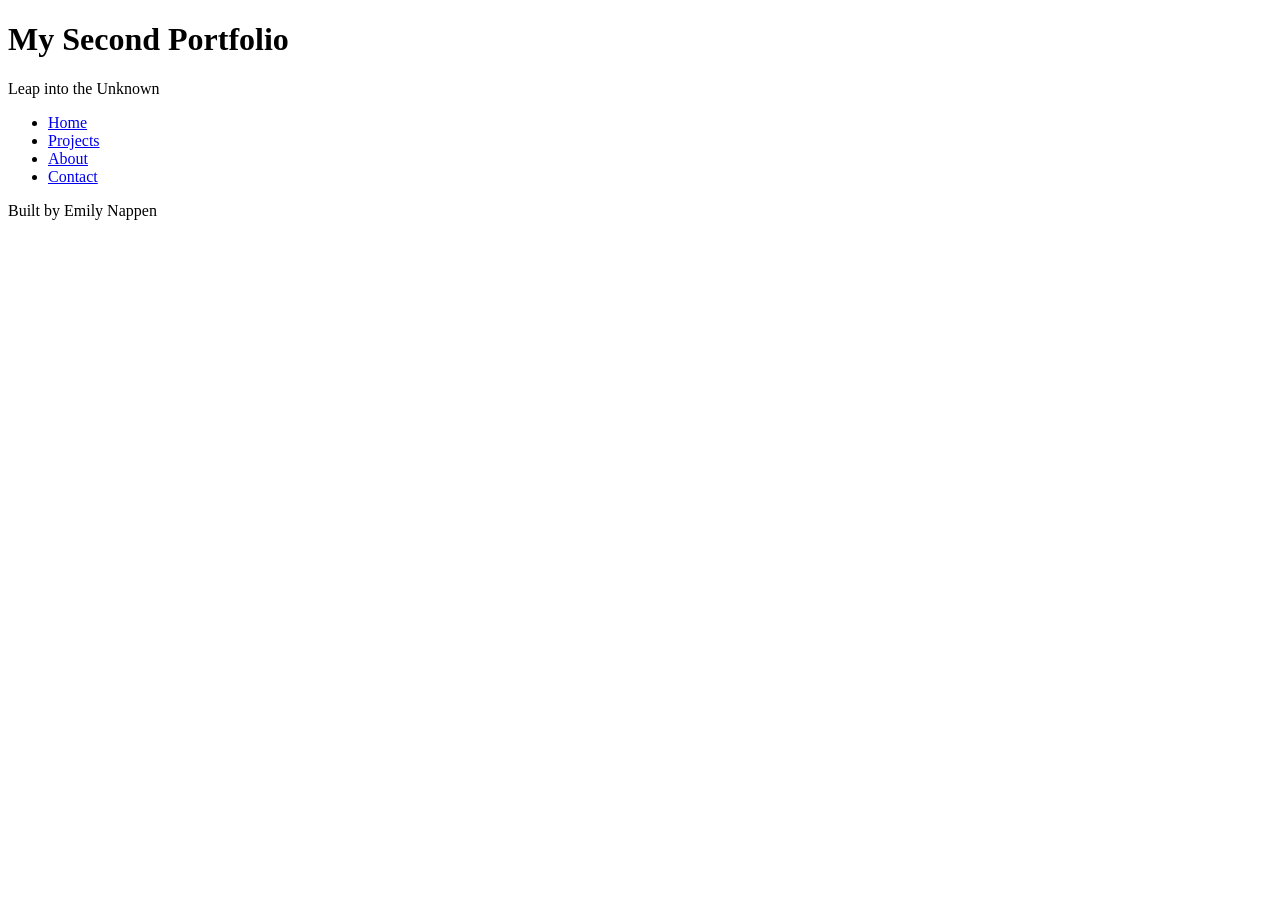
==== index.html @ 79754062 "HTML basics All the content necessary for the code-along" ====
<!DOCTYPE html>
<html lang="en">
<head>
    <meta charset="UTF-8">
    <meta name="viewport" content="width=device-width, initial-scale=1.0">
    <link rel="stylesheet" href="styles.css" type="text/css">
    <title>Emily Nappen</title>
</head>
<body>
    <header>
        <h1>My Second Portfolio</h1>
        <p>Leap into the Unknown</p>
    </header>
    <nav>
        <ul>
            <li><a href="index.html">Home</a></li>
            <li><a href="projects.html">Projects</a></li>
            <li><a href="about.html">About</a></li>
            <li><a href="contact.html">Contact</a></li>
        </ul>
    </nav>
    <main>

    </main>
    <footer>
        <p>Built by Emily Nappen</p>
    </footer>
</body>
</html>
---- styles.css ----
/* CSS written by Emily Nappen */



/* Global Styles (MOBILE FIRST) */
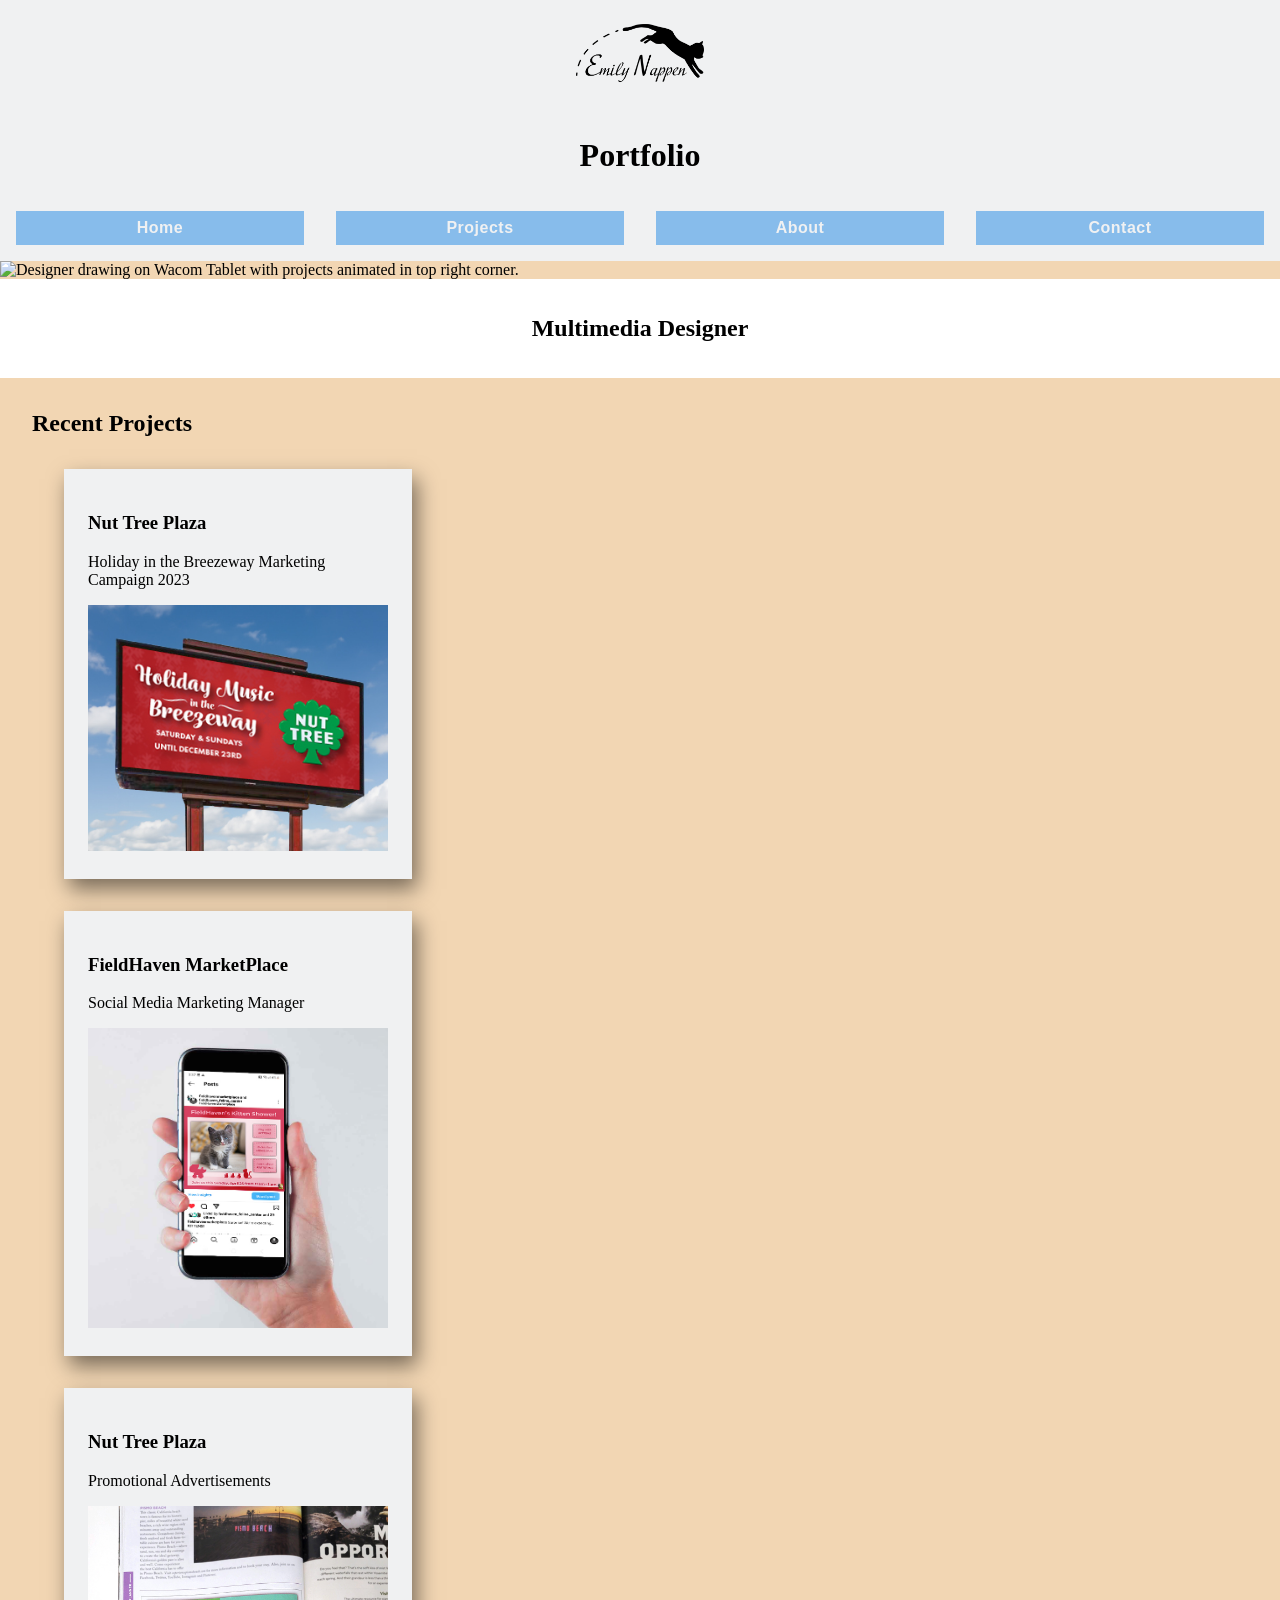
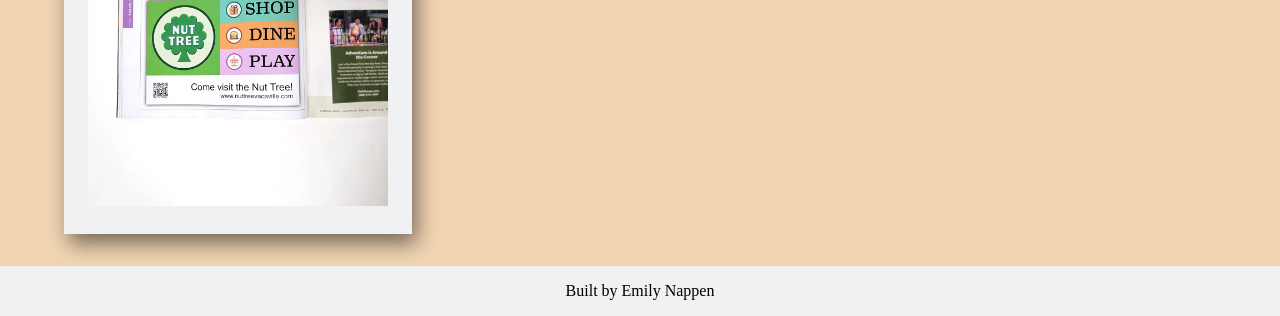
==== commit 5f3cf832: "Images, basic layout, and basic CSS added Thumbnail images were added. HTML for layout structure was" ====
--- a/index.html
+++ b/index.html
@@ -8,8 +8,8 @@
 </head>
 <body>
     <header>
-        <h1>My Second Portfolio</h1>
-        <p>Leap into the Unknown</p>
+        <img src="images/Nappen_Logo_RGB.png" alt="Emily Nappen Logo with cat jumping over name." id="logo">
+        <h1>Portfolio</h1>
     </header>
     <nav>
         <ul>
@@ -20,7 +20,36 @@
         </ul>
     </nav>
     <main>
-
+        <div id="banner-container">
+            <img src="images/Portfolio_Rotating.gif" 
+            alt="Designer drawing on Wacom Tablet with projects animated in top right corner." 
+            id="banner">
+            <section id="banner-text">    
+             <h2>Multimedia Designer</h2>
+            </section>
+        </div>
+        <div class="card-row">
+            <section>
+                <h2>Recent Projects</h2>
+                <section>
+                    <div class="card">
+                        <h3 id="card-row-heading">Nut Tree Plaza</h3>
+                        <p>Holiday in the Breezeway Marketing Campaign 2023</p>
+                        <img src="images/Nut-Tree-Plaza-Thumbnail.jpg" alt="A thumbnail for Nut Tree Plaza projects, featuring a billboard for their Holiday in the Breezeway annual event.">
+                    </div>
+                    <div class="card">
+                        <h3 id="card-row-heading">FieldHaven MarketPlace</h3>
+                        <p>Social Media Marketing Manager</p>
+                        <img src="images/FieldHaven-MarketPlace-Thumbnail.jpg" alt="A thumbnail image for FieldHaven MarketPlace projects, featuring a social media ad for a Kitten Shower Event.">
+                    </div>
+                    <div class="card">
+                        <h3 id="card-row-heading">Nut Tree Plaza</h3>
+                        <p>Promotional Advertisements</p>
+                        <img src="images/Nut Tree Promo Ad.jpg" alt="A close up image of a promotional ad in Sactown Magazine for Nut Tree Plaza.">
+                    </div>
+                </section>
+            </section>
+        </div>
     </main>
     <footer>
         <p>Built by Emily Nappen</p>
--- a/styles.css
+++ b/styles.css
@@ -1,6 +1,87 @@
-/* CSS written by Emily Nappen */
+/* CSS by Emily Nappen */
 
+/* --- Color Palette --- 
 
+    White: #F0F1F2
+    Black: #0D0D0D
+    Light Sky Blue: #96bcd3
+    Sky Blue: #9BCAF2
+    Warm Tan: #F2D6B3
 
-/* Global Styles (MOBILE FIRST) */
+*/
 
+/* Global Styles (base) MOBILE FIRST */
+body {
+    background-color: #F0F1F2;
+    display: grid;
+    grid-template-columns: 1fr;
+    margin: 0;
+}
+
+header, nav, footer {
+    text-align: center;
+}
+
+nav ul {
+    list-style: none;
+    margin: 0;
+    padding: 0;
+    display: flex;
+}
+nav ul li {
+    margin: 1rem;
+    font-family: "Gill Sans", "Gill Sans MT", Calibri, "Trebuchet MS", sans-serif;
+    letter-spacing: 0.5px;
+    flex: 1;
+    text-align: center;
+}
+nav a {
+    text-decoration: none;
+    color:#F0F1F2;
+    font-weight: bold;
+    background-color: #87bceb;
+    padding: 0.5rem;
+    display: block;
+}
+
+main {
+    background-color: #F2D6B3;
+}
+
+h1 {
+    font-size: 2rem;
+}
+
+#logo {
+    padding: 0.5rem;
+    max-width: 8rem;
+    margin: 1rem;
+}
+
+#banner {
+    max-width: 100%;
+    height: auto;
+    display: block; 
+}
+#banner-text {
+    text-align: center;
+    justify-content: center;
+    background-color: white;
+    padding: 1rem;
+}
+
+.card-row {
+    margin: 2rem;
+}
+.card {
+    flex: 1 1 300px;
+    padding: 1.5rem;
+    max-width: 300px;
+    box-shadow: 5px 10px 20px rgba(0, 0, 0, 0.5);
+    margin: 2rem;
+    background-color: #F0F1F2;
+}
+.card img {
+    width: 300px; 
+    object-position: center;
+}
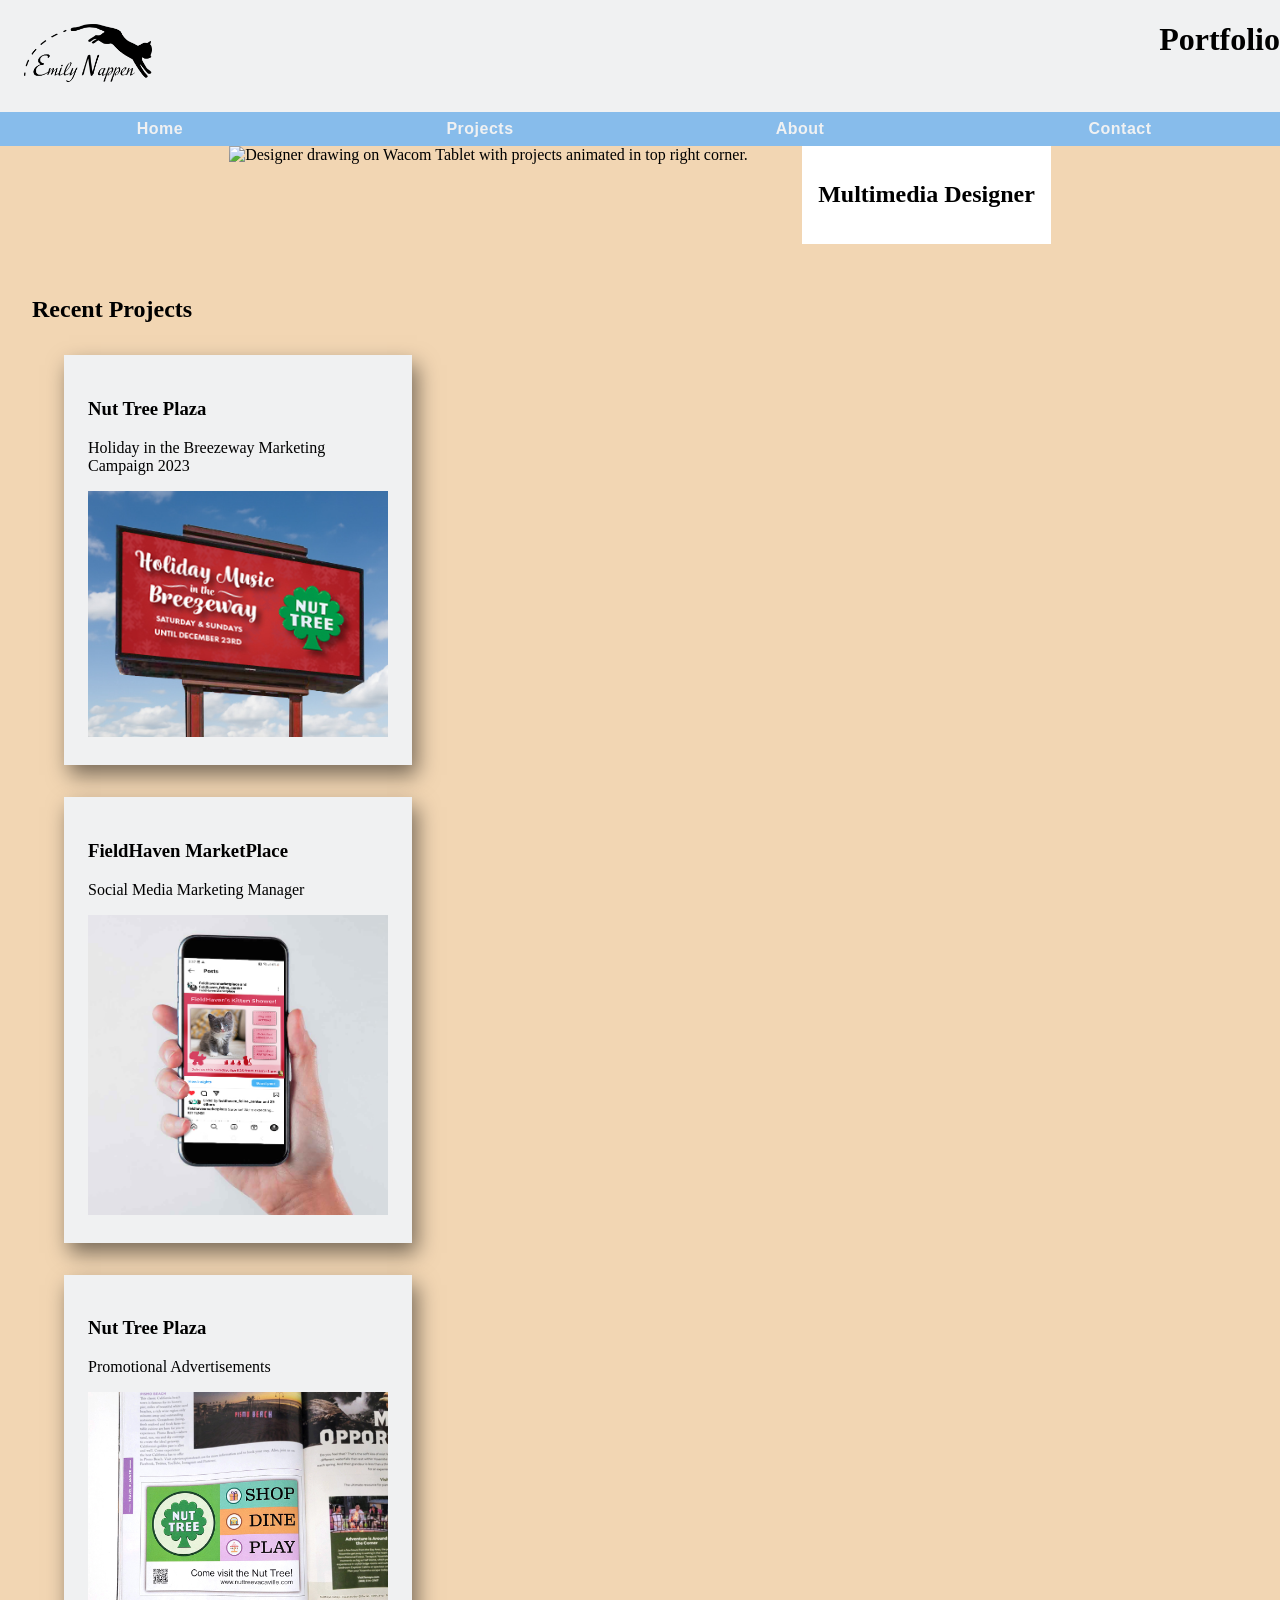
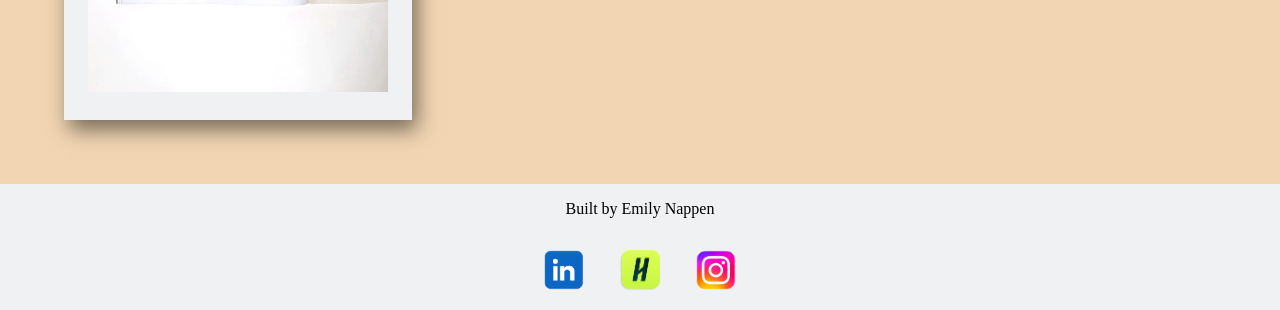
==== commit 662382c7: "About Me, Contact, and Footer Updated Content was added to about me and contact pages. Footer was up" ====
--- a/index.html
+++ b/index.html
@@ -33,19 +33,19 @@
                 <h2>Recent Projects</h2>
                 <section>
                     <div class="card">
-                        <h3 id="card-row-heading">Nut Tree Plaza</h3>
+                        <h3>Nut Tree Plaza</h3>
                         <p>Holiday in the Breezeway Marketing Campaign 2023</p>
                         <img src="images/Nut-Tree-Plaza-Thumbnail.jpg" alt="A thumbnail for Nut Tree Plaza projects, featuring a billboard for their Holiday in the Breezeway annual event.">
                     </div>
                     <div class="card">
-                        <h3 id="card-row-heading">FieldHaven MarketPlace</h3>
+                        <h3>FieldHaven MarketPlace</h3>
                         <p>Social Media Marketing Manager</p>
                         <img src="images/FieldHaven-MarketPlace-Thumbnail.jpg" alt="A thumbnail image for FieldHaven MarketPlace projects, featuring a social media ad for a Kitten Shower Event.">
                     </div>
                     <div class="card">
-                        <h3 id="card-row-heading">Nut Tree Plaza</h3>
+                        <h3>Nut Tree Plaza</h3>
                         <p>Promotional Advertisements</p>
-                        <img src="images/Nut Tree Promo Ad.jpg" alt="A close up image of a promotional ad in Sactown Magazine for Nut Tree Plaza.">
+                        <img src="images/Nut-Tree-Promo-Ad.jpg" alt="A close up image of a promotional ad in Sactown Magazine for Nut Tree Plaza.">
                     </div>
                 </section>
             </section>
@@ -53,6 +53,11 @@
     </main>
     <footer>
         <p>Built by Emily Nappen</p>
+        <div id="social-media">
+            <a href="https://www.linkedin.com/in/emilynappen/"><img src="images/Linkedin_logo.png" alt="LinkedIn Logo"></a>
+            <a href="https://asu.joinhandshake.com/profiles/enappen"><img src="images/Handshake_Logo.png" alt="Handshake Logo"></a>
+            <a href="https://www.instagram.com/emi4design/"><img src="images/Instagram_Logo.png" alt="Instagram Logo"></a>
+        </div>
     </footer>
 </body>
 </html>
--- a/styles.css
+++ b/styles.css
@@ -22,6 +22,30 @@
     text-align: center;
 }
 
+/* Header */
+header {
+    display: flex;
+    justify-content: space-between;
+}
+#logo {
+    padding: 0.5rem;
+    max-width: 8rem;
+    margin: 1rem;
+}
+
+
+/* Main Elements*/
+main {
+    background-color: #F2D6B3;
+}
+
+h1 {
+    font-size: 2rem;
+}
+
+
+
+/* --- Navigation --- */
 nav ul {
     list-style: none;
     margin: 0;
@@ -29,7 +53,7 @@
     display: flex;
 }
 nav ul li {
-    margin: 1rem;
+    justify-content: space-between;
     font-family: "Gill Sans", "Gill Sans MT", Calibri, "Trebuchet MS", sans-serif;
     letter-spacing: 0.5px;
     flex: 1;
@@ -44,22 +68,21 @@
     display: block;
 }
 
-main {
-    background-color: #F2D6B3;
+#social-media img {
+    max-width: 40px;
+    padding: 1rem;
 }
 
-h1 {
-    font-size: 2rem;
+.social-feature {
+    max-width: 55px;
+    padding: 1rem;
 }
 
-#logo {
-    padding: 0.5rem;
-    max-width: 8rem;
-    margin: 1rem;
-}
 
+/* --- Banner --- */
 #banner {
-    max-width: 100%;
+    width: 100%;
+    max-width: 573px;
     height: auto;
     display: block; 
 }
@@ -70,6 +93,7 @@
     padding: 1rem;
 }
 
+/* --- Card Row --- */
 .card-row {
     margin: 2rem;
 }
@@ -84,4 +108,35 @@
 .card img {
     width: 300px; 
     object-position: center;
+}
+
+/* About Me */
+#about-me {
+    padding: 2rem;
+}
+#self {
+    max-width: 300px;
+}
+
+/* Contact */
+#social-feature {
+    max-width: 55px;
+}
+
+@media screen and (min-width: 1000px) {
+
+    .card-row {
+        display: flex;
+        flex-wrap: wrap;
+    }
+
+    #banner-container {
+        display: flex;
+        justify-content: center;
+    }
+    #banner-text {
+        text-align: center;
+        justify-content: center;
+    }
+
 }
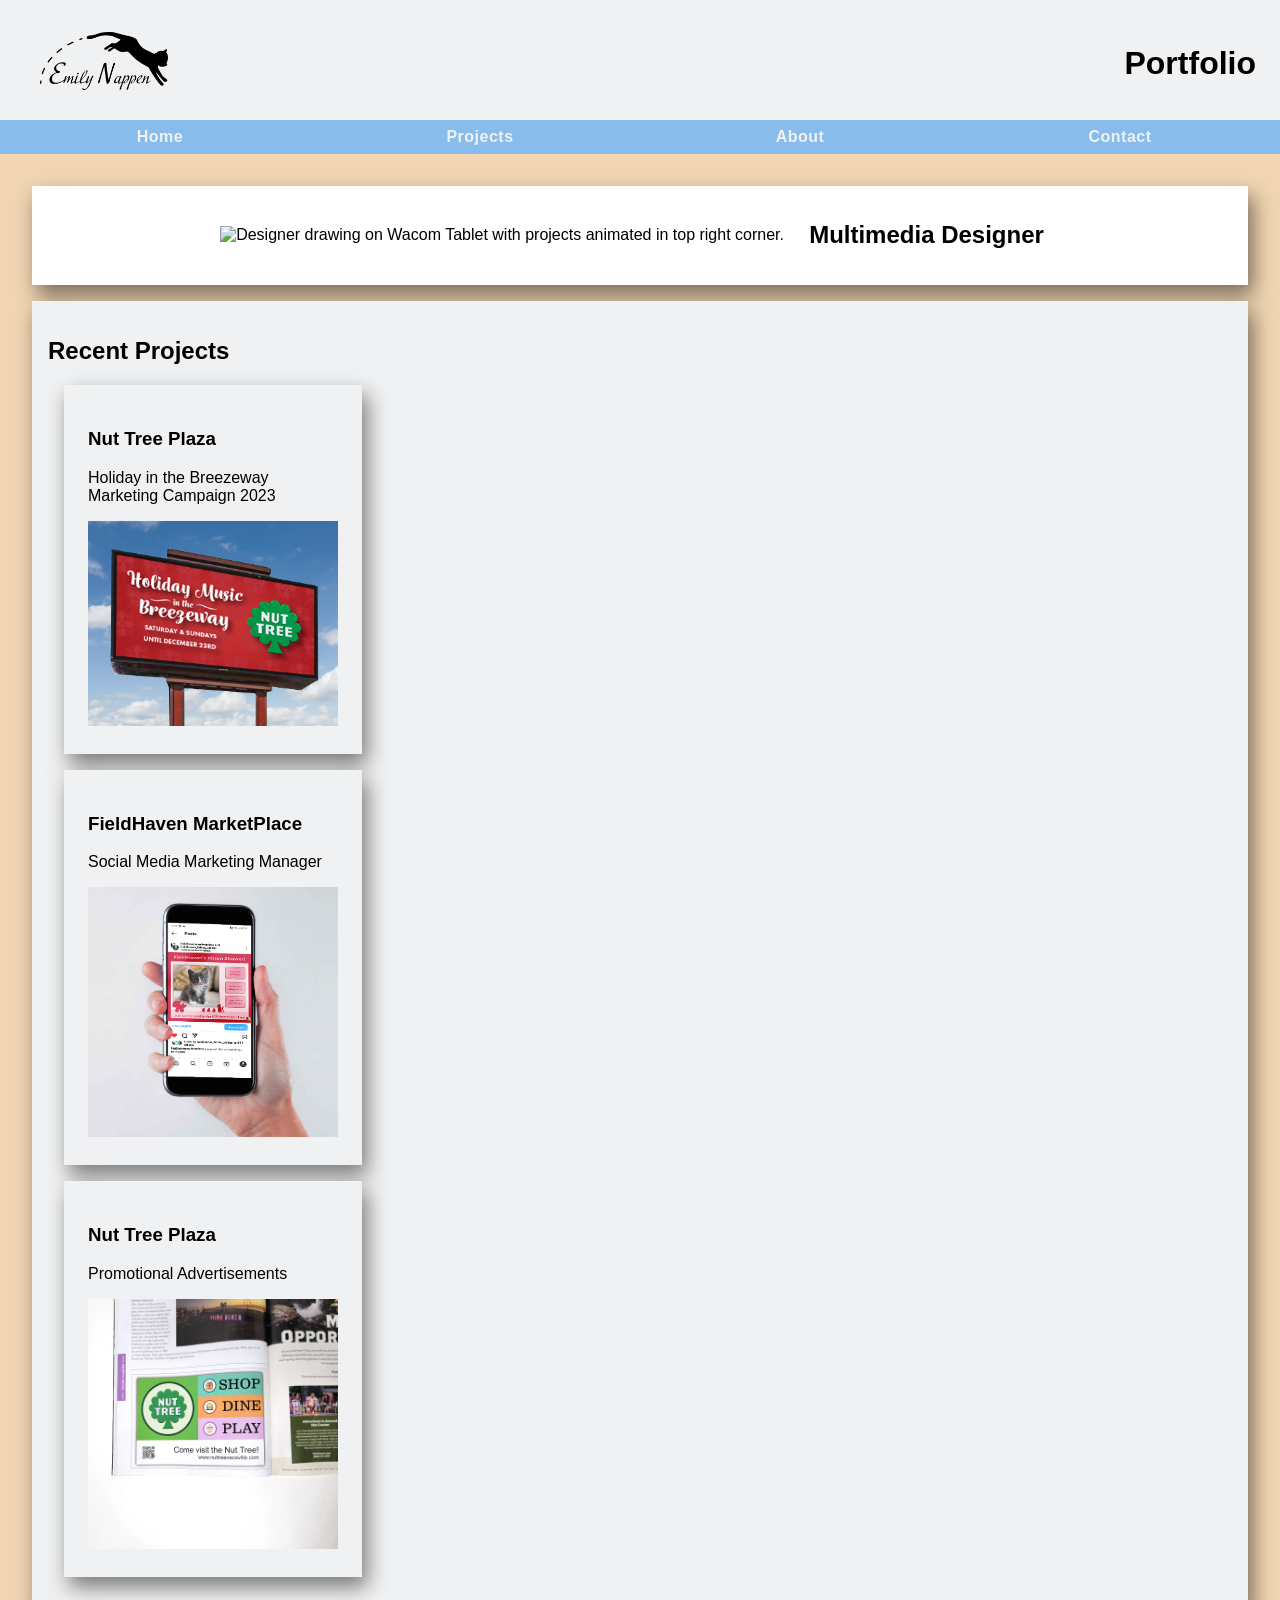
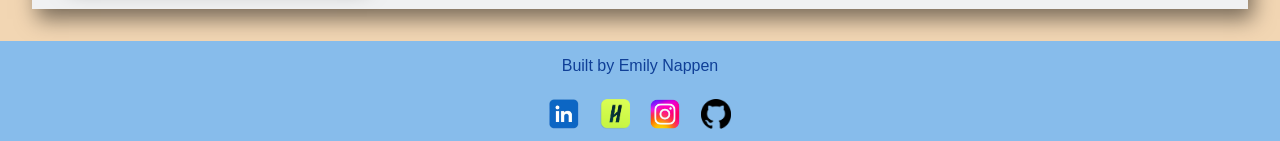
==== commit f54ad75a: "Case Studies Case Study pages were updated and formatted for mobile." ====
--- a/index.html
+++ b/index.html
@@ -32,31 +32,38 @@
             <section>
                 <h2>Recent Projects</h2>
                 <section>
-                    <div class="card">
-                        <h3>Nut Tree Plaza</h3>
-                        <p>Holiday in the Breezeway Marketing Campaign 2023</p>
-                        <img src="images/Nut-Tree-Plaza-Thumbnail.jpg" alt="A thumbnail for Nut Tree Plaza projects, featuring a billboard for their Holiday in the Breezeway annual event.">
-                    </div>
-                    <div class="card">
-                        <h3>FieldHaven MarketPlace</h3>
-                        <p>Social Media Marketing Manager</p>
-                        <img src="images/FieldHaven-MarketPlace-Thumbnail.jpg" alt="A thumbnail image for FieldHaven MarketPlace projects, featuring a social media ad for a Kitten Shower Event.">
-                    </div>
-                    <div class="card">
-                        <h3>Nut Tree Plaza</h3>
-                        <p>Promotional Advertisements</p>
-                        <img src="images/Nut-Tree-Promo-Ad.jpg" alt="A close up image of a promotional ad in Sactown Magazine for Nut Tree Plaza.">
-                    </div>
+                    <a href="NutTree-HitB.html">
+                        <div class="card">
+                            <h3>Nut Tree Plaza</h3>
+                            <p>Holiday in the Breezeway Marketing Campaign 2023</p>
+                            <img src="images/Nut-Tree-Plaza-Thumbnail.jpg" alt="A thumbnail for Nut Tree Plaza projects, featuring a billboard for their Holiday in the Breezeway annual event.">
+                        </div>
+                    </a>   
+                    <a href="Fieldhaven.html"> 
+                        <div class="card">
+                            <h3>FieldHaven MarketPlace</h3>
+                            <p>Social Media Marketing Manager</p>
+                            <img src="images/FieldHaven-MarketPlace-Thumbnail.jpg" alt="A thumbnail image for FieldHaven MarketPlace projects, featuring a social media ad for a Kitten Shower Event.">
+                        </div>
+                    </a>  
+                    <a href="NutTree-Promo.html">
+                        <div class="card">
+                            <h3>Nut Tree Plaza</h3>
+                            <p>Promotional Advertisements</p>
+                            <img src="images/Nut-Tree-Promo-Ad.jpg" alt="A close up image of a promotional ad in Sactown Magazine for Nut Tree Plaza.">
+                        </div>
+                    </a>
                 </section>
             </section>
         </div>
     </main>
     <footer>
         <p>Built by Emily Nappen</p>
-        <div id="social-media">
-            <a href="https://www.linkedin.com/in/emilynappen/"><img src="images/Linkedin_logo.png" alt="LinkedIn Logo"></a>
-            <a href="https://asu.joinhandshake.com/profiles/enappen"><img src="images/Handshake_Logo.png" alt="Handshake Logo"></a>
-            <a href="https://www.instagram.com/emi4design/"><img src="images/Instagram_Logo.png" alt="Instagram Logo"></a>
+        <div class="social-media">
+            <a href="https://www.linkedin.com/in/emilynappen/"><img src="images/Sm-Logos/Linkedin_logo.png" alt="LinkedIn Logo"></a>
+            <a href="https://asu.joinhandshake.com/profiles/enappen"><img src="images/Sm-Logos/Handshake_Logo.png" alt="Handshake Logo"></a>
+            <a href="https://www.instagram.com/emi4design/"><img src="images/Sm-Logos/Instagram_Logo.png" alt="Instagram Logo"></a>
+            <a href="https://github.com/enappen"><img src="images/Sm-Logos/GitHub_Logo.png" alt="GitHub Logo"></a>
         </div>
     </footer>
 </body>
--- a/styles.css
+++ b/styles.css
@@ -5,7 +5,7 @@
     White: #F0F1F2
     Black: #0D0D0D
     Light Sky Blue: #96bcd3
-    Sky Blue: #9BCAF2
+    Sky Blue: #87bceb
     Warm Tan: #F2D6B3
 
 */
@@ -16,6 +16,7 @@
     display: grid;
     grid-template-columns: 1fr;
     margin: 0;
+    font-family: 'Gill Sans', 'Gill Sans MT', Calibri, 'Trebuchet MS', sans-serif;
 }
 
 header, nav, footer {
@@ -26,6 +27,10 @@
 header {
     display: flex;
     justify-content: space-between;
+    padding-top: 0.5rem;
+    align-items: center;
+    margin-right: 1.5rem;
+    margin-left: 1rem;
 }
 #logo {
     padding: 0.5rem;
@@ -37,6 +42,10 @@
 /* Main Elements*/
 main {
     background-color: #F2D6B3;
+    padding: 1rem;
+}
+#HitB-main {
+    padding: 1rem;
 }
 
 h1 {
@@ -51,10 +60,10 @@
     margin: 0;
     padding: 0;
     display: flex;
+    background-color: #87bceb;    
 }
 nav ul li {
     justify-content: space-between;
-    font-family: "Gill Sans", "Gill Sans MT", Calibri, "Trebuchet MS", sans-serif;
     letter-spacing: 0.5px;
     flex: 1;
     text-align: center;
@@ -67,19 +76,36 @@
     padding: 0.5rem;
     display: block;
 }
-
-#social-media img {
-    max-width: 40px;
-    padding: 1rem;
-}
-
+nav a:hover {
+    background-color: #F0F1F2;
+    color: #87bceb;
+    border: 2px solid #87bceb;
+}
+
+/* Footer Elements */
+.social-media img {
+    max-width: 30px;
+    padding: 0.5rem;
+}
+footer {
+    background-color: #87bceb;
+    color: rgb(15, 63, 151);
+    font-weight: 500;
+}
+
+/* Contact Elements */
 .social-feature {
     max-width: 55px;
     padding: 1rem;
 }
 
-
 /* --- Banner --- */
+#banner-container {
+    align-items: center;
+    background-color: white;
+    box-shadow: 5px 10px 20px rgba(0, 0, 0, 0.5);
+    margin: 1rem;
+}
 #banner {
     width: 100%;
     max-width: 573px;
@@ -89,38 +115,134 @@
 #banner-text {
     text-align: center;
     justify-content: center;
-    background-color: white;
     padding: 1rem;
 }
 
 /* --- Card Row --- */
 .card-row {
-    margin: 2rem;
+    margin: 1rem;
+    background-color: #F0F1F2;
+    padding: 1rem;   
+    box-shadow: 5px 10px 20px rgba(0, 0, 0, 0.5);
 }
 .card {
     flex: 1 1 300px;
     padding: 1.5rem;
-    max-width: 300px;
-    box-shadow: 5px 10px 20px rgba(0, 0, 0, 0.5);
-    margin: 2rem;
+    max-width: 250px;
+    box-shadow: 5px 10px 20px rgba(0, 0, 0, 0.5);
+    margin: 1rem;
     background-color: #F0F1F2;
 }
 .card img {
-    width: 300px; 
+    width: 250px; 
     object-position: center;
+}
+.card-row a {
+    text-decoration: none;
+    color: black;
+}
+.card:hover {
+    box-shadow: 5px 10px 20px #87bceb;
 }
 
 /* About Me */
 #about-me {
     padding: 2rem;
+    box-shadow: 5px 10px 20px rgba(0, 0, 0, 0.5);
+    background-color: #F0F1F2;
 }
 #self {
     max-width: 300px;
 }
 
 /* Contact */
+#Contact {
+    background-color: #F0F1F2;
+    padding: 1rem;
+}
 #social-feature {
     max-width: 55px;
+}
+
+/* Holiday in the Breezeway Project */
+#HitB-packages, .Promo {
+    display: flex;
+    flex-wrap: wrap;
+    gap: 1rem;
+    padding: 2rem;
+    box-sizing: border-box;
+}
+#HitB-packages img {
+    flex: 1 1 300px;
+    max-width: 400px;
+    width: 100%;
+    height: auto;
+}
+#staged-content {
+    display: grid;
+}
+#staged-content img {
+    max-width: 340px;
+    width: 100%;
+    height: auto; 
+}
+
+/*  */
+.Promo-Concepts {
+    flex: 1 1 150px;
+    max-width: 300px;
+    width: 100%;
+    height: auto;
+}
+
+/* Project Case Study Page Format */
+.project-page {
+    background-color: #F0F1F2;
+    box-shadow: 5px 10px 20px rgba(0, 0, 0, 0.5);
+    padding: 2rem;
+    max-width: 100%;
+}
+.project-page img {
+    max-width: 100%;
+}
+.project-page section {
+    margin: 1rem;
+}
+
+/* FieldHaven */
+#sm-strategy, #sm-results {
+    max-width: 700px;
+    width: 100%;
+    height: auto;
+}
+
+/* SCAC Art Radio Logo */
+#SCAC-concepts {
+    max-width: 500px;
+    width: 100%;
+    height: auto;  
+}
+
+/* At Height Images */
+#AHI-brainstorming{
+    max-width: 600px;
+    width: 100%;
+    height: auto;
+}
+#AHI-branding {
+    display: flex;
+    flex-wrap: wrap;
+    margin-bottom: 1rem;
+}
+#AHI-branding img {
+    flex: 0 0 50%;
+    max-width: 300px;
+    height: auto;
+}
+#AHI-brandguide1 {
+    max-width: 600px;
+    width: 100%;
+    height: auto;
 }
 
 @media screen and (min-width: 1000px) {
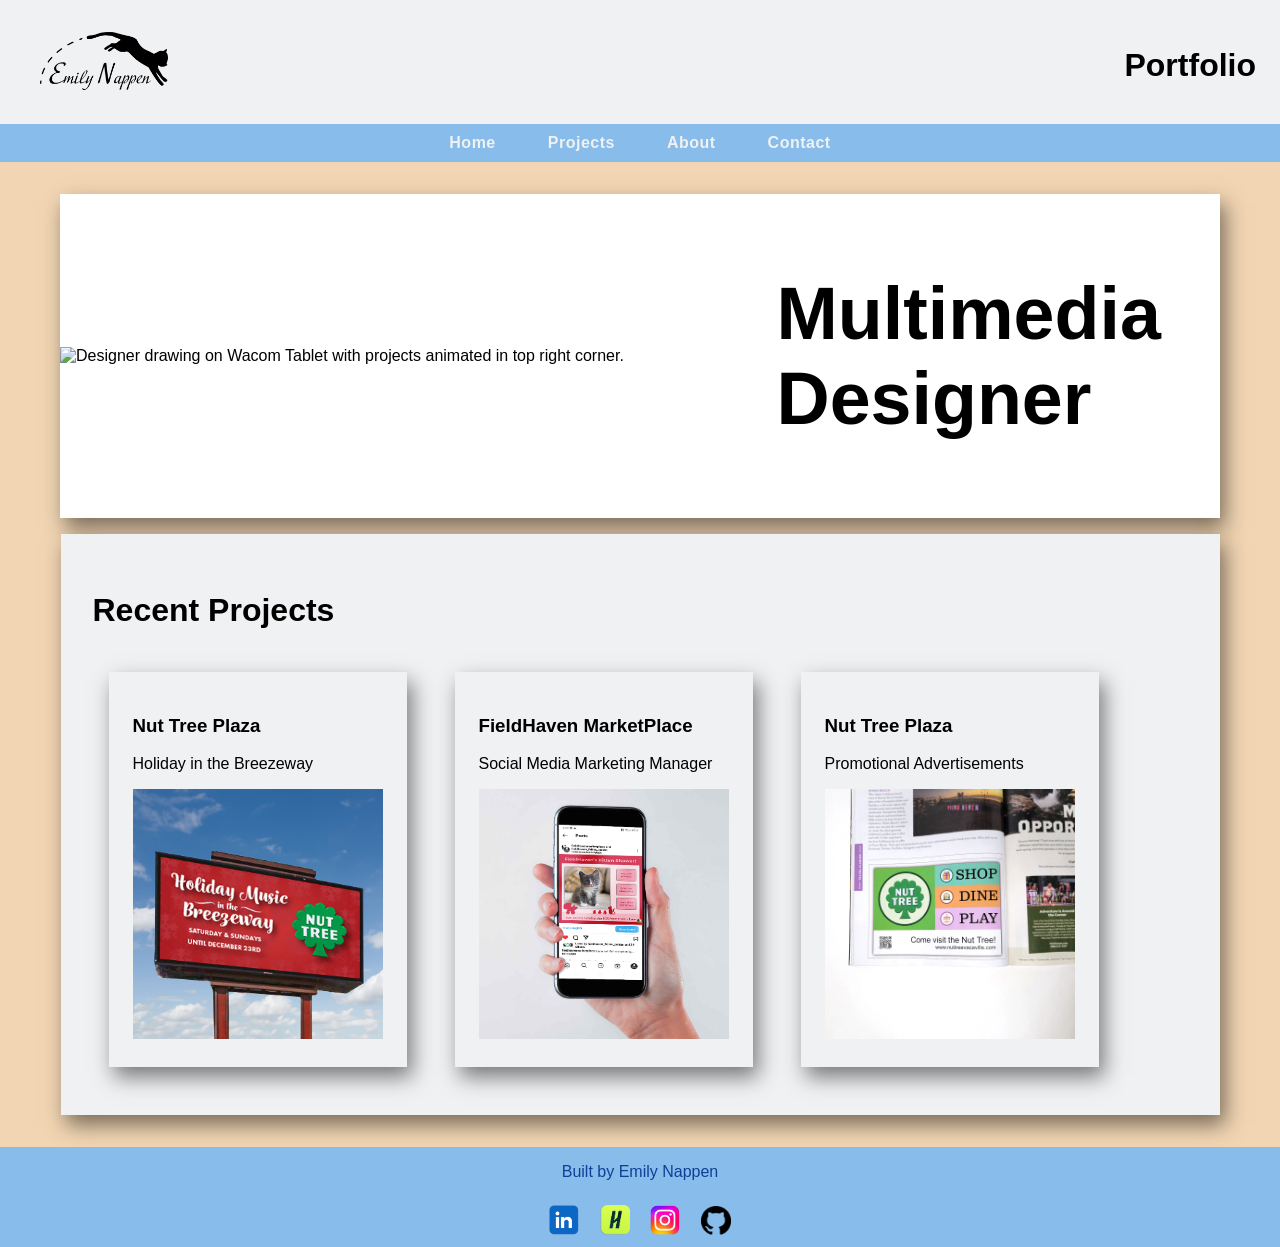
==== commit 1f1156f1: "Responsive Design Responsive elements were added for viewports larger than mobile." ====
--- a/index.html
+++ b/index.html
@@ -8,7 +8,9 @@
 </head>
 <body>
     <header>
-        <img src="images/Nappen_Logo_RGB.png" alt="Emily Nappen Logo with cat jumping over name." id="logo">
+        <a href="index.html"><img src="images/Nappen_Logo_RGB.png" 
+            alt="Emily Nappen Logo with cat jumping over name." 
+            id="logo"></a>
         <h1>Portfolio</h1>
     </header>
     <nav>
@@ -31,11 +33,11 @@
         <div class="card-row">
             <section>
                 <h2>Recent Projects</h2>
-                <section>
+                <div class="card-container">
                     <a href="NutTree-HitB.html">
                         <div class="card">
                             <h3>Nut Tree Plaza</h3>
-                            <p>Holiday in the Breezeway Marketing Campaign 2023</p>
+                            <p>Holiday in the Breezeway</p>
                             <img src="images/Nut-Tree-Plaza-Thumbnail.jpg" alt="A thumbnail for Nut Tree Plaza projects, featuring a billboard for their Holiday in the Breezeway annual event.">
                         </div>
                     </a>   
@@ -53,7 +55,7 @@
                             <img src="images/Nut-Tree-Promo-Ad.jpg" alt="A close up image of a promotional ad in Sactown Magazine for Nut Tree Plaza.">
                         </div>
                     </a>
-                </section>
+                </div>
             </section>
         </div>
     </main>
--- a/styles.css
+++ b/styles.css
@@ -6,6 +6,7 @@
     Black: #0D0D0D
     Light Sky Blue: #96bcd3
     Sky Blue: #87bceb
+    Dark Blue: #0f3f97
     Warm Tan: #F2D6B3
 
 */
@@ -44,23 +45,24 @@
     background-color: #F2D6B3;
     padding: 1rem;
 }
-#HitB-main {
-    padding: 1rem;
-}
 
 h1 {
-    font-size: 2rem;
-}
-
-
+    font-size: 2em;
+}
+
+h2 {
+    font-size: 2em;
+}
 
 /* --- Navigation --- */
+nav {
+    background-color: #87bceb; 
+}
 nav ul {
     list-style: none;
     margin: 0;
     padding: 0;
-    display: flex;
-    background-color: #87bceb;    
+    display: flex;   
 }
 nav ul li {
     justify-content: space-between;
@@ -75,10 +77,11 @@
     background-color: #87bceb;
     padding: 0.5rem;
     display: block;
+    border: 2px solid #87bceb;
 }
 nav a:hover {
     background-color: #F0F1F2;
-    color: #87bceb;
+    color: #0f3f97;
     border: 2px solid #87bceb;
 }
 
@@ -89,14 +92,8 @@
 }
 footer {
     background-color: #87bceb;
-    color: rgb(15, 63, 151);
+    color: #0f3f97;
     font-weight: 500;
-}
-
-/* Contact Elements */
-.social-feature {
-    max-width: 55px;
-    padding: 1rem;
 }
 
 /* --- Banner --- */
@@ -115,6 +112,7 @@
 #banner-text {
     text-align: center;
     justify-content: center;
+    font-size: 2.3rem;
     padding: 1rem;
 }
 
@@ -122,7 +120,7 @@
 .card-row {
     margin: 1rem;
     background-color: #F0F1F2;
-    padding: 1rem;   
+    padding: 2rem;   
     box-shadow: 5px 10px 20px rgba(0, 0, 0, 0.5);
 }
 .card {
@@ -150,57 +148,87 @@
     padding: 2rem;
     box-shadow: 5px 10px 20px rgba(0, 0, 0, 0.5);
     background-color: #F0F1F2;
+    max-width: 700px;
+    margin: 1rem auto;
+    border-left:1vw solid #87bceb; 
+    border-right: 1vw solid #87bceb;
 }
 #self {
     max-width: 300px;
+    padding-top: 2rem;
 }
 
 /* Contact */
 #Contact {
     background-color: #F0F1F2;
-    padding: 1rem;
+    padding: 2rem;
+    margin: 1rem;
+    max-width: 700px;
+    border-left:3vw solid #87bceb; 
+    border-right: 3vw solid #87bceb;
+}
+#Contact-Container {
+    justify-content: center;
+}
+#Contact h3 {
+    font-size: 5em;
+    text-align: center;
 }
 #social-feature {
     max-width: 55px;
+    padding: 1rem;
+}
+#Contact-Info {
+    justify-content: center;
+    text-align: center;
+    padding: 0.75rem;
+}
+#Contact-Info p {
+    font-size: 1.5em;
 }
 
 /* Holiday in the Breezeway Project */
-#HitB-packages, .Promo {
+#HitB-packages {
     display: flex;
     flex-wrap: wrap;
     gap: 1rem;
+}
+#HitB-packages > div {
     padding: 2rem;
     box-sizing: border-box;
-}
-#HitB-packages img {
     flex: 1 1 300px;
     max-width: 400px;
-    width: 100%;
-    height: auto;
-}
-#staged-content {
-    display: grid;
+}
+#HitB-packages img {
+    max-width: 350px;
+    width: 100%;
+    height: auto;
+    display: block;
 }
 #staged-content img {
-    max-width: 340px;
+    max-width: 300px;
     width: 100%;
     height: auto; 
 }
 
-/*  */
-.Promo-Concepts {
-    flex: 1 1 150px;
+/* Nut Tree - Promo */
+#promo {
+    display: flex;
+    flex-wrap: wrap;
+} 
+#Promo img {
     max-width: 300px;
     width: 100%;
     height: auto;
+}
+#promo-staged {
+    max-width: 600px;
 }
 
 /* Project Case Study Page Format */
 .project-page {
     background-color: #F0F1F2;
-    box-shadow: 5px 10px 20px rgba(0, 0, 0, 0.5);
-    padding: 2rem;
-    max-width: 100%;
+    padding: 3rem;
 }
 .project-page img {
     max-width: 100%;
@@ -221,6 +249,10 @@
     max-width: 500px;
     width: 100%;
     height: auto;  
+}
+#logo-link {
+    color:#0f3f97;
+    
 }
 
 /* At Height Images */
@@ -245,20 +277,124 @@
     height: auto;
 }
 
+
+
+@media screen and (min-width: 530px) {
+    
+    /* Navigation */
+    nav {
+        display:inline-flex;
+        justify-content: center;
+    }
+    nav ul li {
+        padding-right: 1rem;
+        padding-left: 1rem;
+    }
+    
+    /* Card Row */
+    .card-container {
+        display: flex;
+        flex-wrap: wrap;
+        gap: 1rem;
+    }
+    .card {
+        flex: 1 1 260px;
+    }
+    
+}
+
+@media screen and (min-width: 760px) {
+    /* Contact */
+    #Contact {
+        margin: 1rem auto;
+        border-left: 8vw solid #87bceb; 
+        border-right: 8vw solid #87bceb;
+    }
+    #contact-containers {
+        display: flex;
+        margin: 1rem auto;
+        justify-content: space-between;
+        align-items: center;
+        padding: 3rem;  
+    }
+
+    /* About */
+    #about-container {
+       display: flex;
+       justify-content: space-between;
+    }
+    #self {
+        padding-left: 2rem;
+    }
+
+    /* Holiday in the Breezeway */
+    #HitB-container {
+        display: flex;
+    }
+    #staged-content {
+        padding-top: 3rem;
+        min-width: 200px;
+    }
+    #HitB-main, .project-page {
+        justify-content: center;
+        align-items: center;
+        max-width: 800px;
+        margin: auto;
+    }
+
+}
+
+@media screen and (min-width: 870px){
+    #about-me {
+        border-left: 2vw solid #87bceb; 
+        border-right: 2vw solid #87bceb;
+    }
+}
+
 @media screen and (min-width: 1000px) {
 
+    /* Card Row */
     .card-row {
         display: flex;
         flex-wrap: wrap;
-    }
-
+        max-width: 1095px;
+        margin: 1rem auto;
+    } 
+
+    #Contact, #about-me {
+        border-left: 13vw solid #87bceb; 
+        border-right: 13vw solid #87bceb;
+    }
+}
+
+@media screen and (min-width: 1200px){
+    /* Banner */
     #banner-container {
         display: flex;
-        justify-content: center;
+        max-width: 1160px;
+        margin: 1rem auto;
+    }
+    #banner {
+        justify-content: flex-start;
     }
     #banner-text {
         text-align: center;
+        align-items: center;
         justify-content: center;
-    }
-
-}+        max-width: 300px;
+        margin:auto;
+    }
+
+    /* About Me */
+    #about-me {
+        border-left: 13vw solid #87bceb; 
+        border-right: 13vw solid #87bceb;
+    }
+}
+
+@media screen and (min-width: 1400px) {
+    #Contact, #about-me {
+        border-left: 11vw solid #87bceb; 
+        border-right: 11vw solid #87bceb;
+    }
+}
